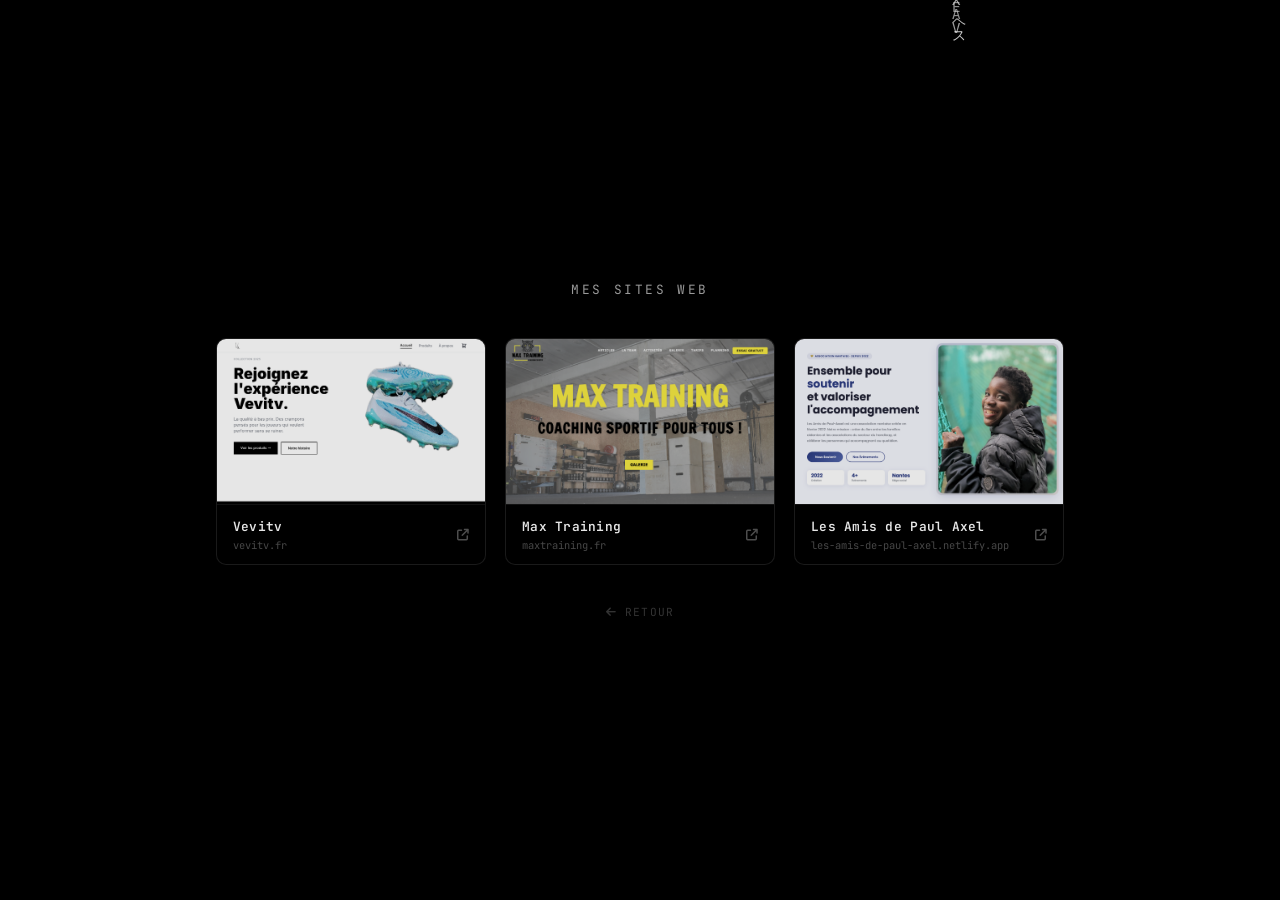
==== sites.html @ 6eb8cd0d "redesign matrix : fond noir, glassmorphism, JetBrains Mono, boutons agrandis, photo profil, ajout si" ====
<!DOCTYPE html>
<html lang="fr">
<head>
    <meta charset="UTF-8">
    <meta name="viewport" content="width=device-width, initial-scale=1.0">
    <title>Yann Amangoua — Sites web</title>
    <link rel="preconnect" href="https://fonts.googleapis.com">
    <link href="https://fonts.googleapis.com/css2?family=JetBrains+Mono:wght@300;400;600;700&display=swap" rel="stylesheet">
    <link rel="stylesheet" href="https://cdnjs.cloudflare.com/ajax/libs/font-awesome/6.5.2/css/all.min.css">
    <style>
        *, *::before, *::after { box-sizing: border-box; margin: 0; padding: 0; }

        body {
            background: #000;
            min-height: 100vh;
            display: flex;
            flex-direction: column;
            align-items: center;
            justify-content: center;
            padding: 3rem 2rem;
            font-family: 'JetBrains Mono', monospace;
            overflow-y: auto;
        }

        canvas {
            position: fixed;
            top: 0; left: 0;
            z-index: 0;
        }

        .content {
            position: relative;
            z-index: 10;
            display: flex;
            flex-direction: column;
            align-items: center;
        }

        h1 {
            color: #fff;
            font-size: 0.8rem;
            font-weight: 400;
            letter-spacing: 0.2em;
            text-transform: uppercase;
            margin-bottom: 2.5rem;
            opacity: 0.6;
        }

        .cards-container {
            display: flex;
            gap: 1.2rem;
            flex-wrap: wrap;
            justify-content: center;
        }

        .site-card {
            background: rgba(0, 0, 0, 0.65);
            backdrop-filter: blur(20px);
            -webkit-backdrop-filter: blur(20px);
            border: 1px solid rgba(255, 255, 255, 0.1);
            border-radius: 10px;
            overflow: hidden;
            width: 270px;
            text-decoration: none;
            display: block;
            transition: border-color 0.2s, transform 0.2s;
        }

        .site-card:hover {
            border-color: rgba(255, 255, 255, 0.28);
            transform: translateY(-4px);
        }

        .site-card img {
            width: 100%;
            height: 165px;
            object-fit: cover;
            object-position: top;
            display: block;
            filter: grayscale(30%) brightness(0.9);
            transition: filter 0.25s;
        }

        .site-card:hover img {
            filter: grayscale(0%) brightness(1);
        }

        .card-body {
            padding: 0.8rem 1rem;
            display: flex;
            align-items: center;
            justify-content: space-between;
            border-top: 1px solid rgba(255, 255, 255, 0.07);
        }

        .site-name {
            font-weight: 600;
            font-size: 0.8rem;
            color: rgba(255, 255, 255, 0.9);
            letter-spacing: 0.02em;
        }

        .site-url {
            font-size: 0.65rem;
            color: rgba(255, 255, 255, 0.28);
            margin-top: 3px;
        }

        .arrow {
            color: rgba(255, 255, 255, 0.3);
            font-size: 0.75rem;
        }

        .back-link {
            margin-top: 2.5rem;
            color: rgba(255, 255, 255, 0.2);
            text-decoration: none;
            font-size: 0.7rem;
            display: flex;
            align-items: center;
            gap: 0.5rem;
            letter-spacing: 0.1em;
            text-transform: uppercase;
            transition: color 0.2s;
        }

        .back-link:hover {
            color: rgba(255, 255, 255, 0.6);
        }
    </style>
</head>
<body>

    <canvas id="matrix"></canvas>

    <div class="content">
        <h1>Mes sites web</h1>

        <div class="cards-container">

            <a class="site-card" href="https://www.vevitv.fr" target="_blank" rel="noopener">
                <img src="vevitv.png" alt="Vevitv">
                <div class="card-body">
                    <div>
                        <div class="site-name">Vevitv</div>
                        <div class="site-url">vevitv.fr</div>
                    </div>
                    <i class="fa-solid fa-arrow-up-right-from-square arrow"></i>
                </div>
            </a>

            <a class="site-card" href="https://maxtraining.fr" target="_blank" rel="noopener">
                <img src="maxtraining.png" alt="Max Training">
                <div class="card-body">
                    <div>
                        <div class="site-name">Max Training</div>
                        <div class="site-url">maxtraining.fr</div>
                    </div>
                    <i class="fa-solid fa-arrow-up-right-from-square arrow"></i>
                </div>
            </a>

            <a class="site-card" href="https://les-amis-de-paul-axel.netlify.app" target="_blank" rel="noopener">
                <img src="amis-de-paul-axel.png" alt="Les Amis de Paul Axel">
                <div class="card-body">
                    <div>
                        <div class="site-name">Les Amis de Paul Axel</div>
                        <div class="site-url">les-amis-de-paul-axel.netlify.app</div>
                    </div>
                    <i class="fa-solid fa-arrow-up-right-from-square arrow"></i>
                </div>
            </a>

        </div>

        <a class="back-link" href="index.html">
            <i class="fa-solid fa-arrow-left"></i> Retour
        </a>
    </div>

    <script>
        const canvas = document.getElementById('matrix');
        const ctx = canvas.getContext('2d');
        const CHARS = 'アイウエオカキクケコサシスセソタチツテトナニヌネノハヒフヘホマミムメモヤユヨラリルレロワヲン0123456789ABCDEFGHIJKLMNOPQRSTUVWXYZ';
        const SIZE = 14;
        let cols, drops, speeds;

        function init() {
            canvas.width = window.innerWidth;
            canvas.height = window.innerHeight;
            ctx.fillStyle = '#000';
            ctx.fillRect(0, 0, canvas.width, canvas.height);
            cols = Math.floor(canvas.width / SIZE);
            drops = Array.from({ length: cols }, () => Math.random() * -(canvas.height / SIZE) * 2);
            speeds = Array.from({ length: cols }, () => Math.random() * 0.35 + 0.15);
        }

        let last = 0;
        function draw(ts) {
            requestAnimationFrame(draw);
            if (ts - last < 40) return;
            last = ts;

            ctx.fillStyle = 'rgba(0,0,0,0.06)';
            ctx.fillRect(0, 0, canvas.width, canvas.height);
            ctx.font = `${SIZE}px monospace`;

            for (let i = 0; i < cols; i++) {
                const y = drops[i] * SIZE;
                const ch = CHARS[Math.floor(Math.random() * CHARS.length)];
                ctx.fillStyle = `rgba(255,255,255,${Math.random() * 0.25 + 0.65})`;
                ctx.fillText(ch, i * SIZE, y);
                if (y > canvas.height && Math.random() > 0.98) drops[i] = 0;
                drops[i] += speeds[i];
            }
        }

        init();
        requestAnimationFrame(draw);
        window.addEventListener('resize', init);
    </script>

</body>
</html>
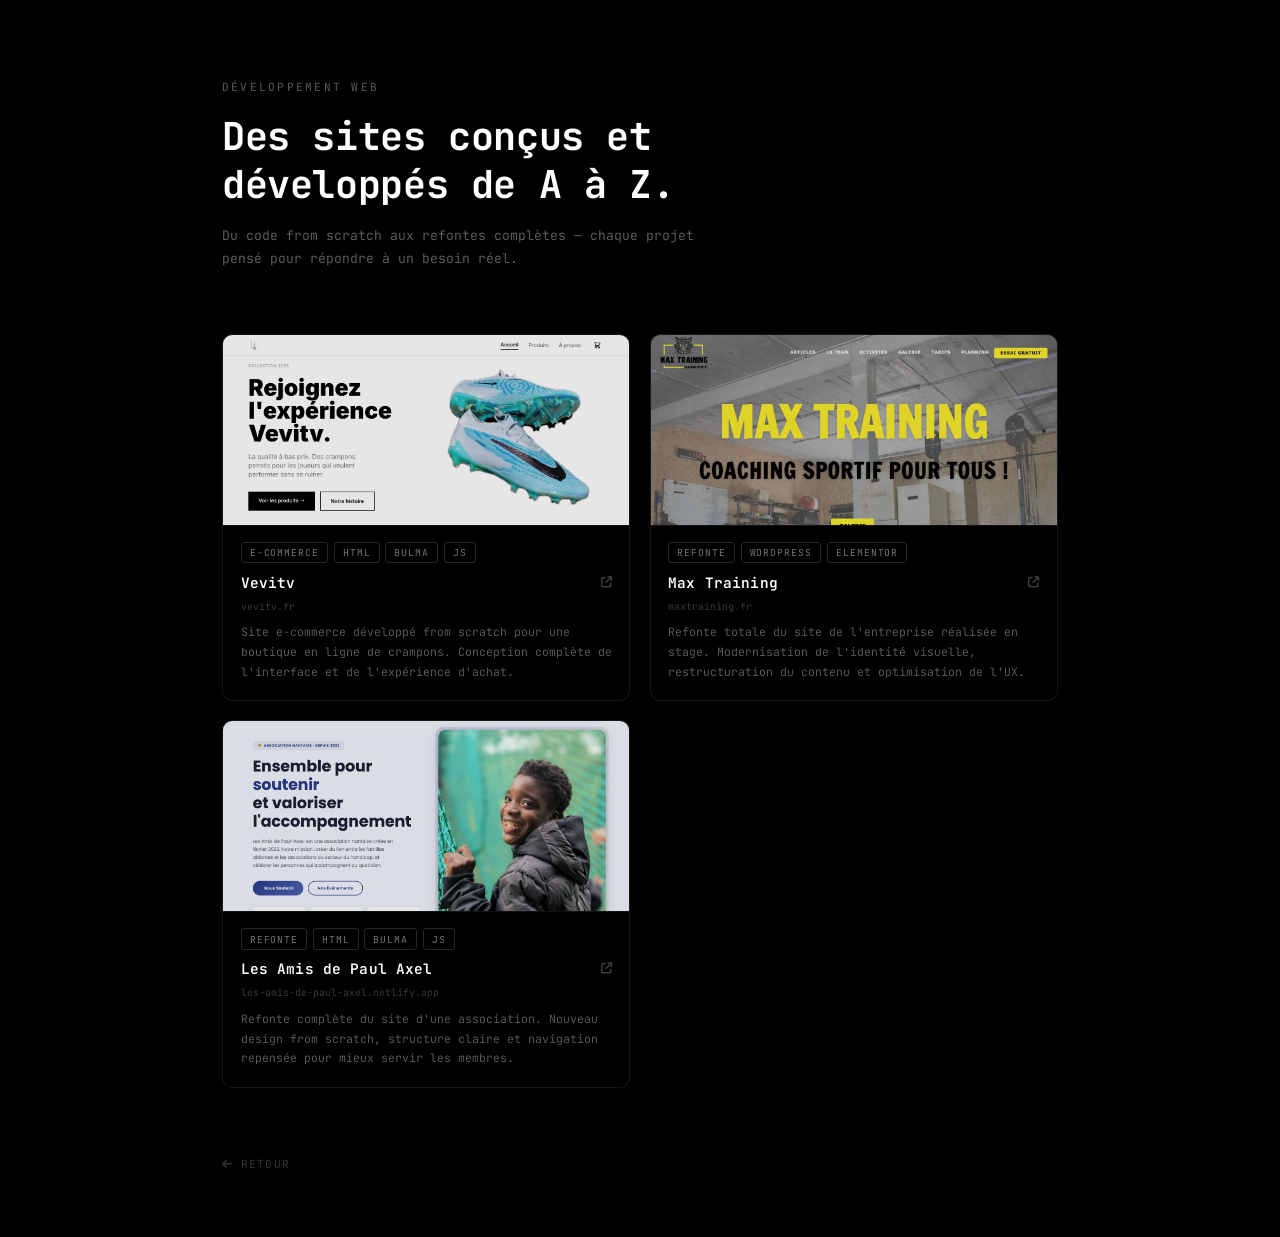
==== commit 91f3ee7e: "sites web : hero, descriptions, stack tags, même DA que design Co-Authored-By: Claude Sonnet 4.6 <no" ====
--- a/sites.html
+++ b/sites.html
@@ -12,120 +12,178 @@
 
         body {
             background: #000;
+            font-family: 'JetBrains Mono', monospace;
+            color: #fff;
             min-height: 100vh;
-            display: flex;
-            flex-direction: column;
-            align-items: center;
-            justify-content: center;
-            padding: 3rem 2rem;
-            font-family: 'JetBrains Mono', monospace;
-            overflow-y: auto;
+            overflow-x: hidden;
         }
 
         canvas {
             position: fixed;
             top: 0; left: 0;
             z-index: 0;
-        }
-
-        .content {
+            pointer-events: none;
+        }
+
+        .page {
             position: relative;
             z-index: 10;
-            display: flex;
-            flex-direction: column;
-            align-items: center;
-        }
-
-        h1 {
-            color: #fff;
-            font-size: 0.8rem;
-            font-weight: 400;
+            max-width: 900px;
+            margin: 0 auto;
+            padding: 5rem 2rem 4rem;
+        }
+
+        /* Hero */
+        .hero {
+            margin-bottom: 4rem;
+        }
+
+        .hero-label {
+            font-size: 0.7rem;
             letter-spacing: 0.2em;
             text-transform: uppercase;
-            margin-bottom: 2.5rem;
-            opacity: 0.6;
-        }
-
-        .cards-container {
-            display: flex;
+            color: rgba(255,255,255,0.35);
+            margin-bottom: 1.2rem;
+        }
+
+        .hero h1 {
+            font-size: clamp(1.6rem, 4vw, 2.4rem);
+            font-weight: 700;
+            line-height: 1.25;
+            color: #fff;
+            margin-bottom: 1rem;
+            letter-spacing: -0.01em;
+        }
+
+        .hero-sub {
+            font-size: 0.82rem;
+            color: rgba(255,255,255,0.4);
+            line-height: 1.7;
+            max-width: 480px;
+            font-weight: 300;
+        }
+
+        /* Grid */
+        .projects {
+            display: grid;
+            grid-template-columns: repeat(2, 1fr);
             gap: 1.2rem;
-            flex-wrap: wrap;
-            justify-content: center;
-        }
-
-        .site-card {
-            background: rgba(0, 0, 0, 0.65);
+            margin-bottom: 4rem;
+        }
+
+        .project-card {
+            background: rgba(0,0,0,0.65);
             backdrop-filter: blur(20px);
             -webkit-backdrop-filter: blur(20px);
-            border: 1px solid rgba(255, 255, 255, 0.1);
+            border: 1px solid rgba(255,255,255,0.09);
             border-radius: 10px;
             overflow: hidden;
-            width: 270px;
             text-decoration: none;
             display: block;
             transition: border-color 0.2s, transform 0.2s;
         }
 
-        .site-card:hover {
-            border-color: rgba(255, 255, 255, 0.28);
-            transform: translateY(-4px);
-        }
-
-        .site-card img {
+        .project-card:hover {
+            border-color: rgba(255,255,255,0.22);
+            transform: translateY(-3px);
+        }
+
+        .card-img-wrap {
             width: 100%;
-            height: 165px;
+            height: 190px;
+            overflow: hidden;
+        }
+
+        .card-img-wrap img {
+            width: 100%;
+            height: 100%;
             object-fit: cover;
             object-position: top;
             display: block;
-            filter: grayscale(30%) brightness(0.9);
-            transition: filter 0.25s;
-        }
-
-        .site-card:hover img {
+            filter: grayscale(20%) brightness(0.9);
+            transition: filter 0.25s, transform 0.3s;
+        }
+
+        .project-card:hover .card-img-wrap img {
             filter: grayscale(0%) brightness(1);
-        }
-
-        .card-body {
-            padding: 0.8rem 1rem;
+            transform: scale(1.02);
+        }
+
+        .card-content {
+            padding: 1rem 1.1rem 1.2rem;
+            border-top: 1px solid rgba(255,255,255,0.07);
+        }
+
+        .tags {
+            display: flex;
+            flex-wrap: wrap;
+            gap: 0.35rem;
+            margin-bottom: 0.6rem;
+        }
+
+        .tags span {
+            font-size: 0.6rem;
+            letter-spacing: 0.1em;
+            text-transform: uppercase;
+            color: rgba(255,255,255,0.45);
+            border: 1px solid rgba(255,255,255,0.15);
+            border-radius: 3px;
+            padding: 0.2rem 0.5rem;
+        }
+
+        .card-header {
             display: flex;
             align-items: center;
             justify-content: space-between;
-            border-top: 1px solid rgba(255, 255, 255, 0.07);
-        }
-
-        .site-name {
+            margin-bottom: 0.5rem;
+        }
+
+        .card-header h2 {
+            font-size: 0.9rem;
             font-weight: 600;
-            font-size: 0.8rem;
-            color: rgba(255, 255, 255, 0.9);
-            letter-spacing: 0.02em;
+            color: #fff;
+            letter-spacing: 0.01em;
+        }
+
+        .card-header i {
+            font-size: 0.7rem;
+            color: rgba(255,255,255,0.25);
         }
 
         .site-url {
-            font-size: 0.65rem;
-            color: rgba(255, 255, 255, 0.28);
-            margin-top: 3px;
-        }
-
-        .arrow {
-            color: rgba(255, 255, 255, 0.3);
-            font-size: 0.75rem;
-        }
-
+            font-size: 0.62rem;
+            color: rgba(255,255,255,0.22);
+            margin-bottom: 0.6rem;
+        }
+
+        .desc {
+            font-size: 0.72rem;
+            color: rgba(255,255,255,0.38);
+            line-height: 1.7;
+            font-weight: 300;
+        }
+
+        /* Back */
         .back-link {
-            margin-top: 2.5rem;
-            color: rgba(255, 255, 255, 0.2);
+            display: inline-flex;
+            align-items: center;
+            gap: 0.5rem;
+            color: rgba(255,255,255,0.2);
             text-decoration: none;
             font-size: 0.7rem;
-            display: flex;
-            align-items: center;
-            gap: 0.5rem;
             letter-spacing: 0.1em;
             text-transform: uppercase;
             transition: color 0.2s;
         }
 
         .back-link:hover {
-            color: rgba(255, 255, 255, 0.6);
+            color: rgba(255,255,255,0.6);
+        }
+
+        @media (max-width: 640px) {
+            .page { padding: 3rem 1.2rem 3rem; }
+            .projects { grid-template-columns: 1fr; }
+            .hero h1 { font-size: 1.5rem; }
         }
     </style>
 </head>
@@ -133,49 +191,81 @@
 
     <canvas id="matrix"></canvas>
 
-    <div class="content">
-        <h1>Mes sites web</h1>
-
-        <div class="cards-container">
-
-            <a class="site-card" href="https://www.vevitv.fr" target="_blank" rel="noopener">
-                <img src="vevitv.png" alt="Vevitv">
-                <div class="card-body">
-                    <div>
-                        <div class="site-name">Vevitv</div>
-                        <div class="site-url">vevitv.fr</div>
-                    </div>
-                    <i class="fa-solid fa-arrow-up-right-from-square arrow"></i>
+    <div class="page">
+
+        <header class="hero">
+            <p class="hero-label">Développement Web</p>
+            <h1>Des sites conçus et<br>développés de A à Z.</h1>
+            <p class="hero-sub">Du code from scratch aux refontes complètes — chaque projet pensé pour répondre à un besoin réel.</p>
+        </header>
+
+        <section class="projects">
+
+            <a class="project-card" href="https://www.vevitv.fr" target="_blank" rel="noopener">
+                <div class="card-img-wrap">
+                    <img src="vevitv.png" alt="Vevitv">
+                </div>
+                <div class="card-content">
+                    <div class="tags">
+                        <span>E-commerce</span>
+                        <span>HTML</span>
+                        <span>Bulma</span>
+                        <span>JS</span>
+                    </div>
+                    <div class="card-header">
+                        <h2>Vevitv</h2>
+                        <i class="fa-solid fa-arrow-up-right-from-square"></i>
+                    </div>
+                    <div class="site-url">vevitv.fr</div>
+                    <p class="desc">Site e-commerce développé from scratch pour une boutique en ligne de crampons. Conception complète de l'interface et de l'expérience d'achat.</p>
                 </div>
             </a>
 
-            <a class="site-card" href="https://maxtraining.fr" target="_blank" rel="noopener">
-                <img src="maxtraining.png" alt="Max Training">
-                <div class="card-body">
-                    <div>
-                        <div class="site-name">Max Training</div>
-                        <div class="site-url">maxtraining.fr</div>
-                    </div>
-                    <i class="fa-solid fa-arrow-up-right-from-square arrow"></i>
+            <a class="project-card" href="https://maxtraining.fr" target="_blank" rel="noopener">
+                <div class="card-img-wrap">
+                    <img src="maxtraining.png" alt="Max Training">
+                </div>
+                <div class="card-content">
+                    <div class="tags">
+                        <span>Refonte</span>
+                        <span>WordPress</span>
+                        <span>Elementor</span>
+                    </div>
+                    <div class="card-header">
+                        <h2>Max Training</h2>
+                        <i class="fa-solid fa-arrow-up-right-from-square"></i>
+                    </div>
+                    <div class="site-url">maxtraining.fr</div>
+                    <p class="desc">Refonte totale du site de l'entreprise réalisée en stage. Modernisation de l'identité visuelle, restructuration du contenu et optimisation de l'UX.</p>
                 </div>
             </a>
 
-            <a class="site-card" href="https://les-amis-de-paul-axel.netlify.app" target="_blank" rel="noopener">
-                <img src="amis-de-paul-axel.png" alt="Les Amis de Paul Axel">
-                <div class="card-body">
-                    <div>
-                        <div class="site-name">Les Amis de Paul Axel</div>
-                        <div class="site-url">les-amis-de-paul-axel.netlify.app</div>
-                    </div>
-                    <i class="fa-solid fa-arrow-up-right-from-square arrow"></i>
+            <a class="project-card" href="https://les-amis-de-paul-axel.netlify.app" target="_blank" rel="noopener">
+                <div class="card-img-wrap">
+                    <img src="amis-de-paul-axel.png" alt="Les Amis de Paul Axel">
+                </div>
+                <div class="card-content">
+                    <div class="tags">
+                        <span>Refonte</span>
+                        <span>HTML</span>
+                        <span>Bulma</span>
+                        <span>JS</span>
+                    </div>
+                    <div class="card-header">
+                        <h2>Les Amis de Paul Axel</h2>
+                        <i class="fa-solid fa-arrow-up-right-from-square"></i>
+                    </div>
+                    <div class="site-url">les-amis-de-paul-axel.netlify.app</div>
+                    <p class="desc">Refonte complète du site d'une association. Nouveau design from scratch, structure claire et navigation repensée pour mieux servir les membres.</p>
                 </div>
             </a>
 
-        </div>
+        </section>
 
         <a class="back-link" href="index.html">
             <i class="fa-solid fa-arrow-left"></i> Retour
         </a>
+
     </div>
 
     <script>
@@ -187,7 +277,7 @@
 
         function init() {
             canvas.width = window.innerWidth;
-            canvas.height = window.innerHeight;
+            canvas.height = document.body.scrollHeight;
             ctx.fillStyle = '#000';
             ctx.fillRect(0, 0, canvas.width, canvas.height);
             cols = Math.floor(canvas.width / SIZE);
@@ -200,11 +290,9 @@
             requestAnimationFrame(draw);
             if (ts - last < 40) return;
             last = ts;
-
             ctx.fillStyle = 'rgba(0,0,0,0.06)';
             ctx.fillRect(0, 0, canvas.width, canvas.height);
             ctx.font = `${SIZE}px monospace`;
-
             for (let i = 0; i < cols; i++) {
                 const y = drops[i] * SIZE;
                 const ch = CHARS[Math.floor(Math.random() * CHARS.length)];
